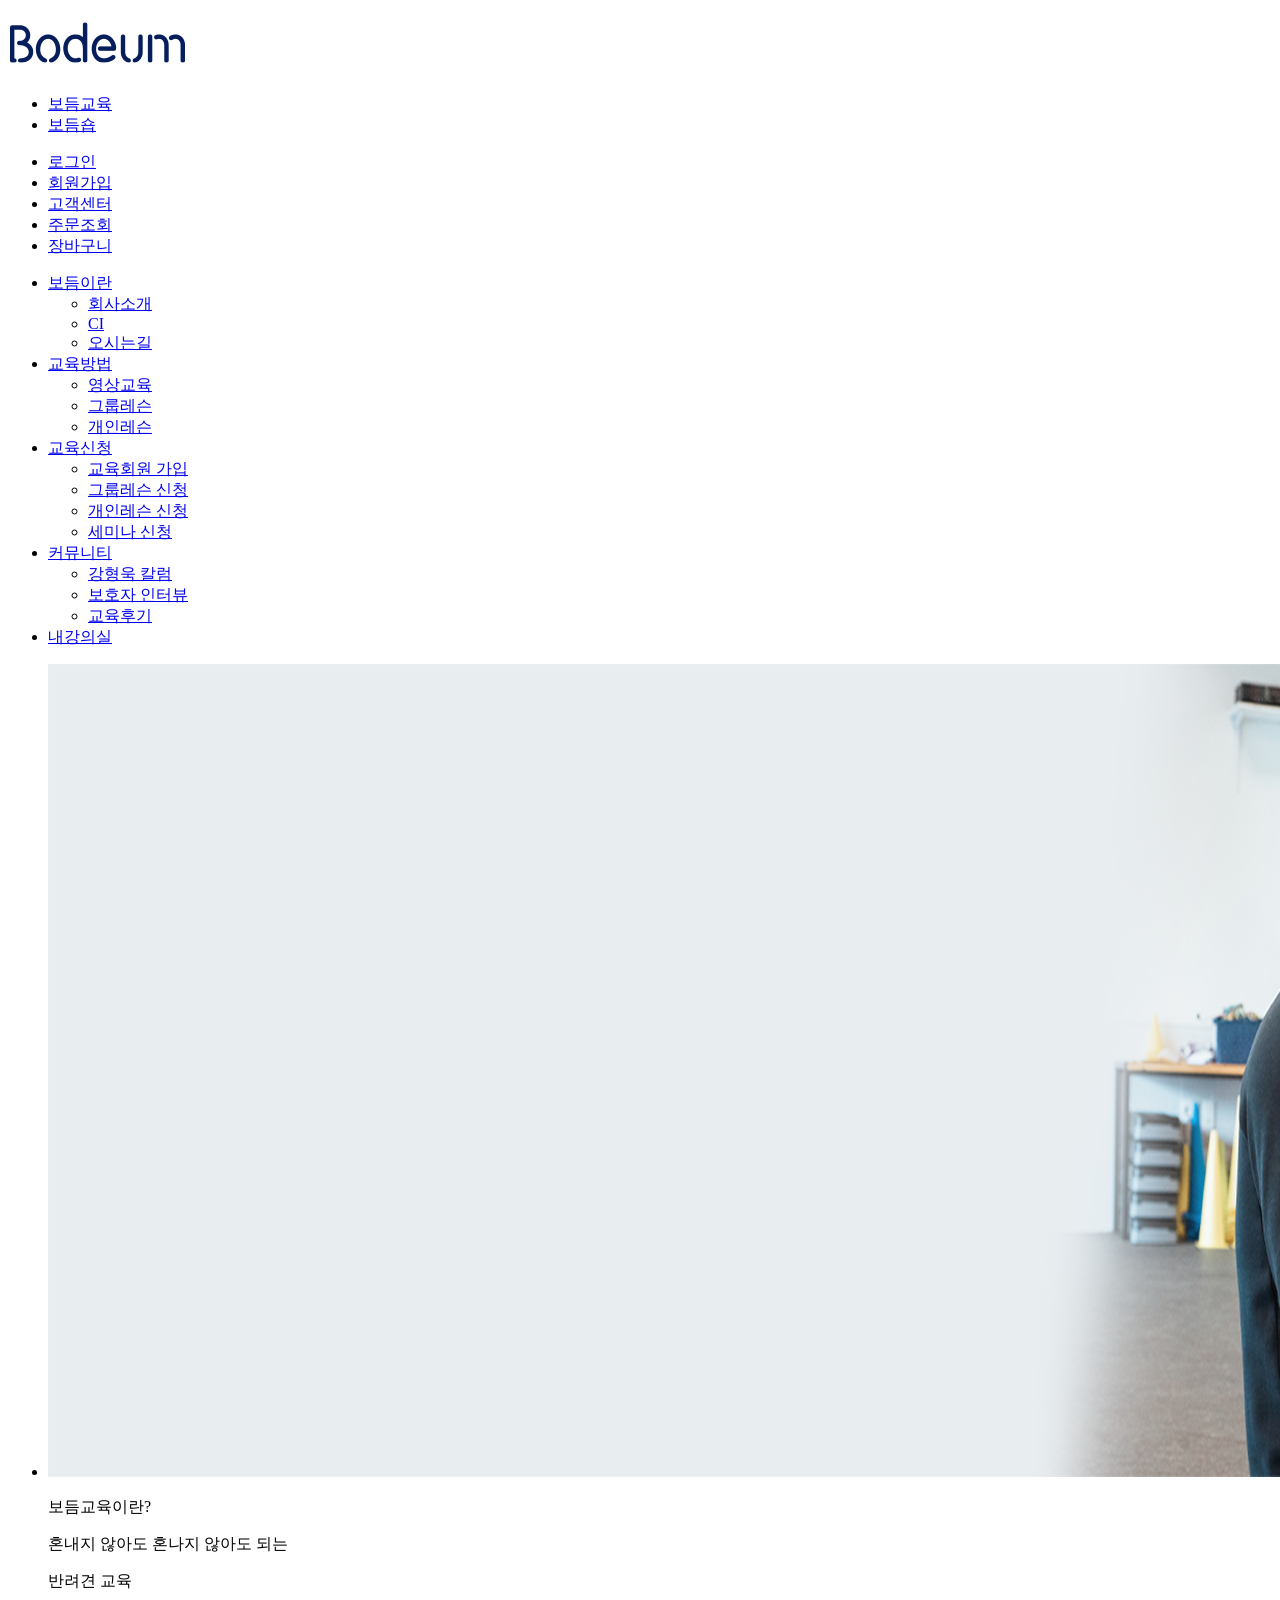
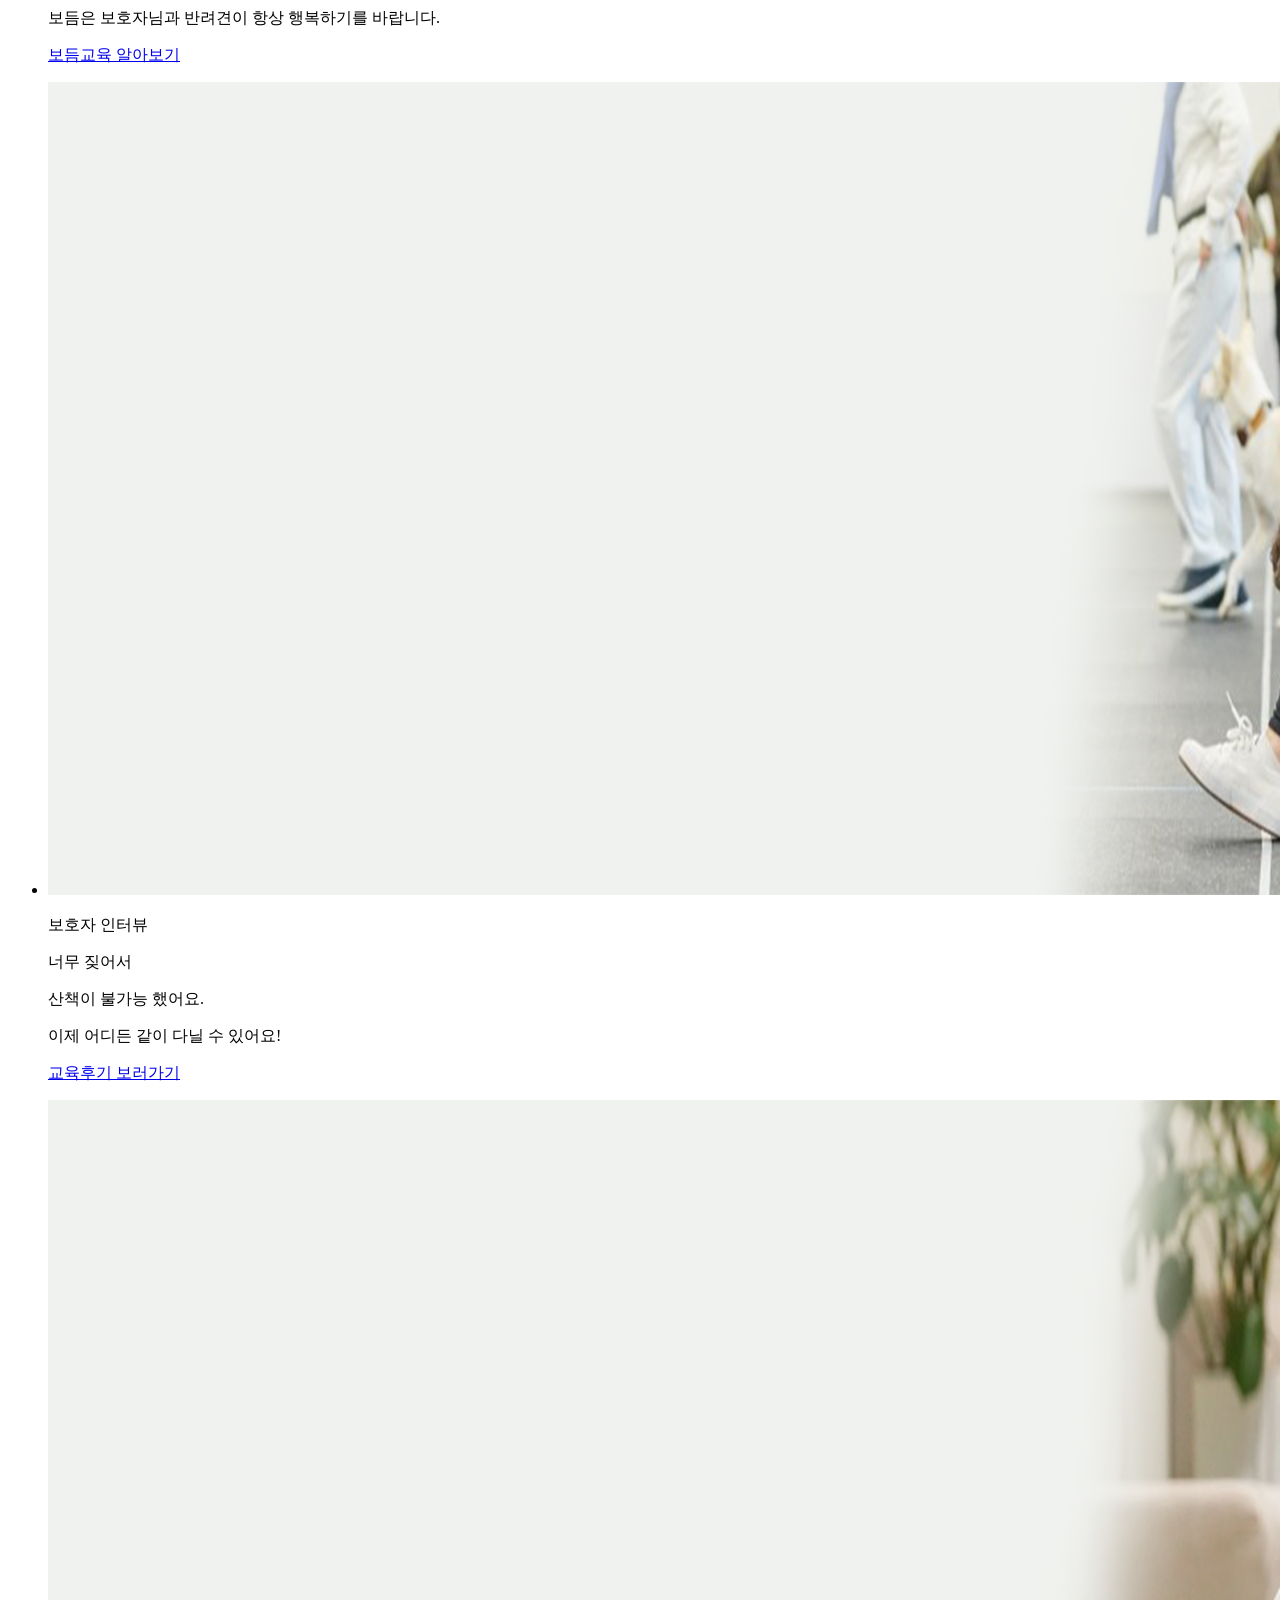
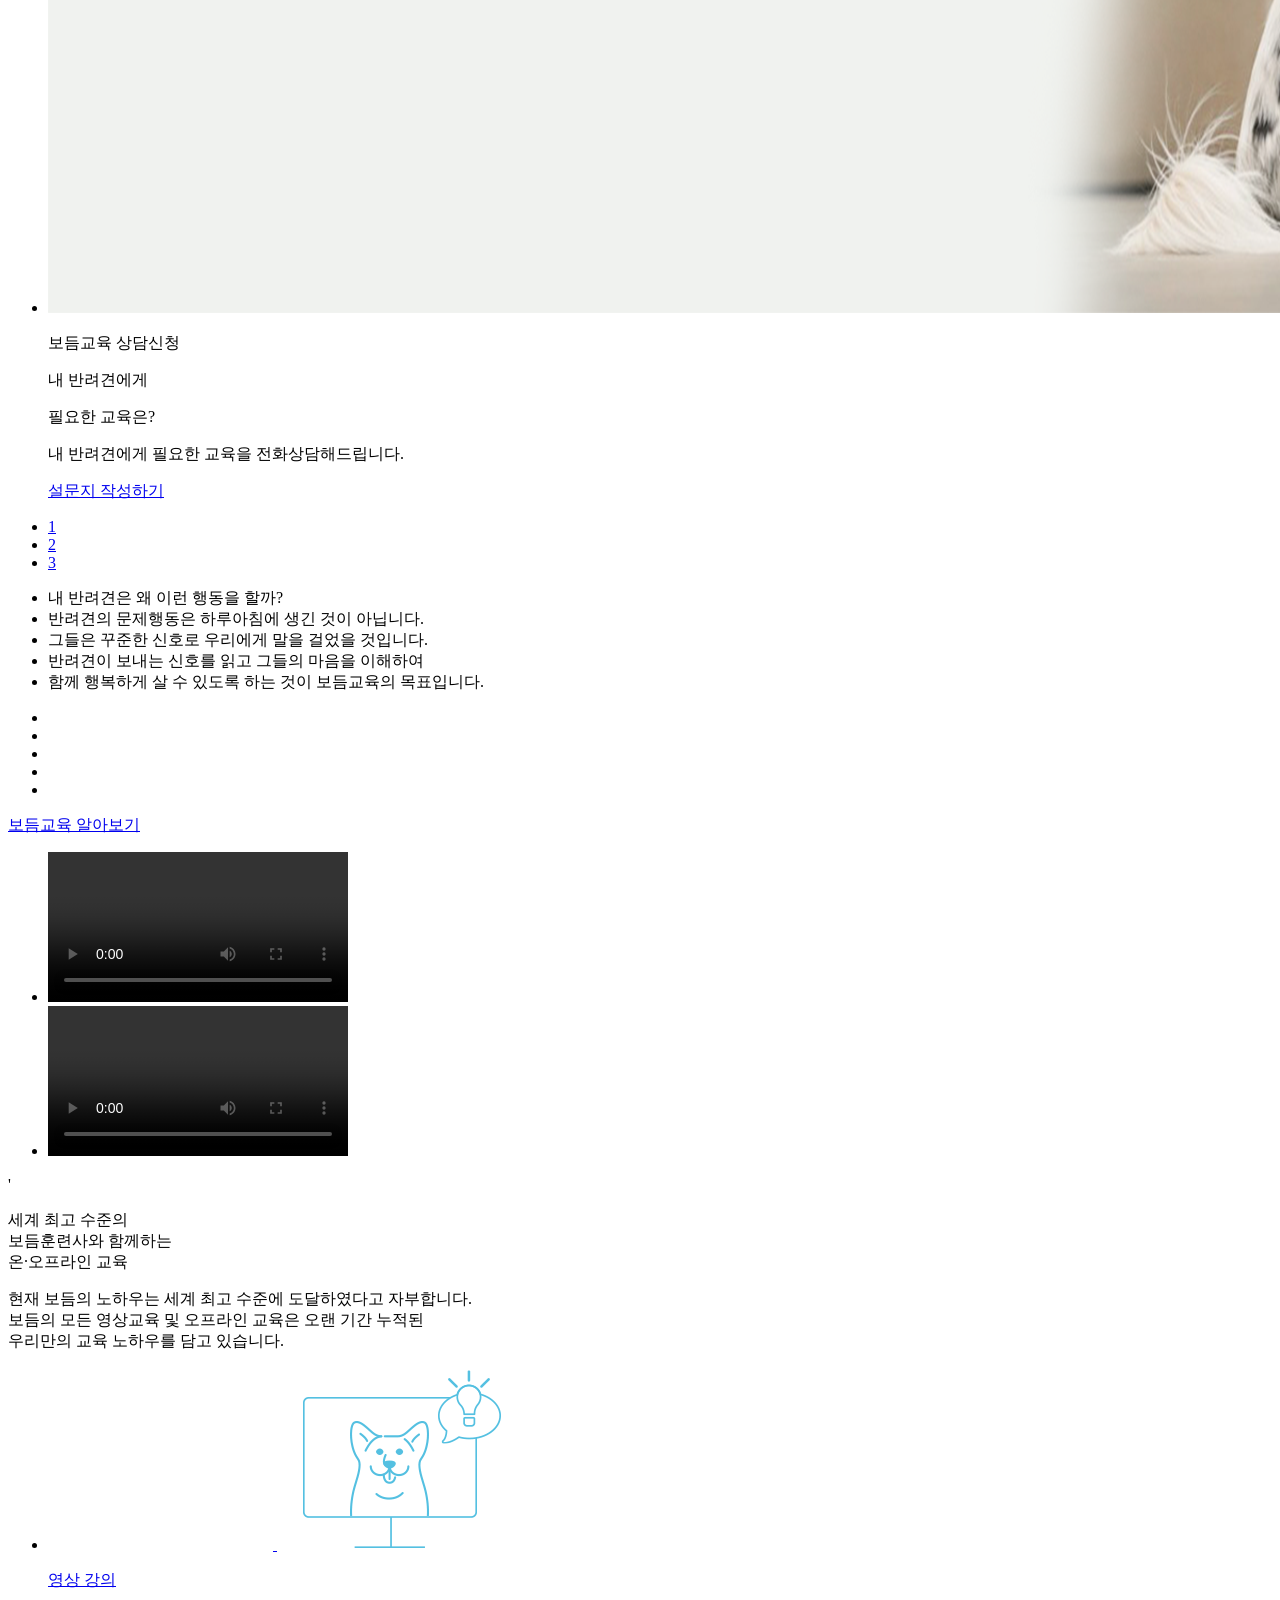
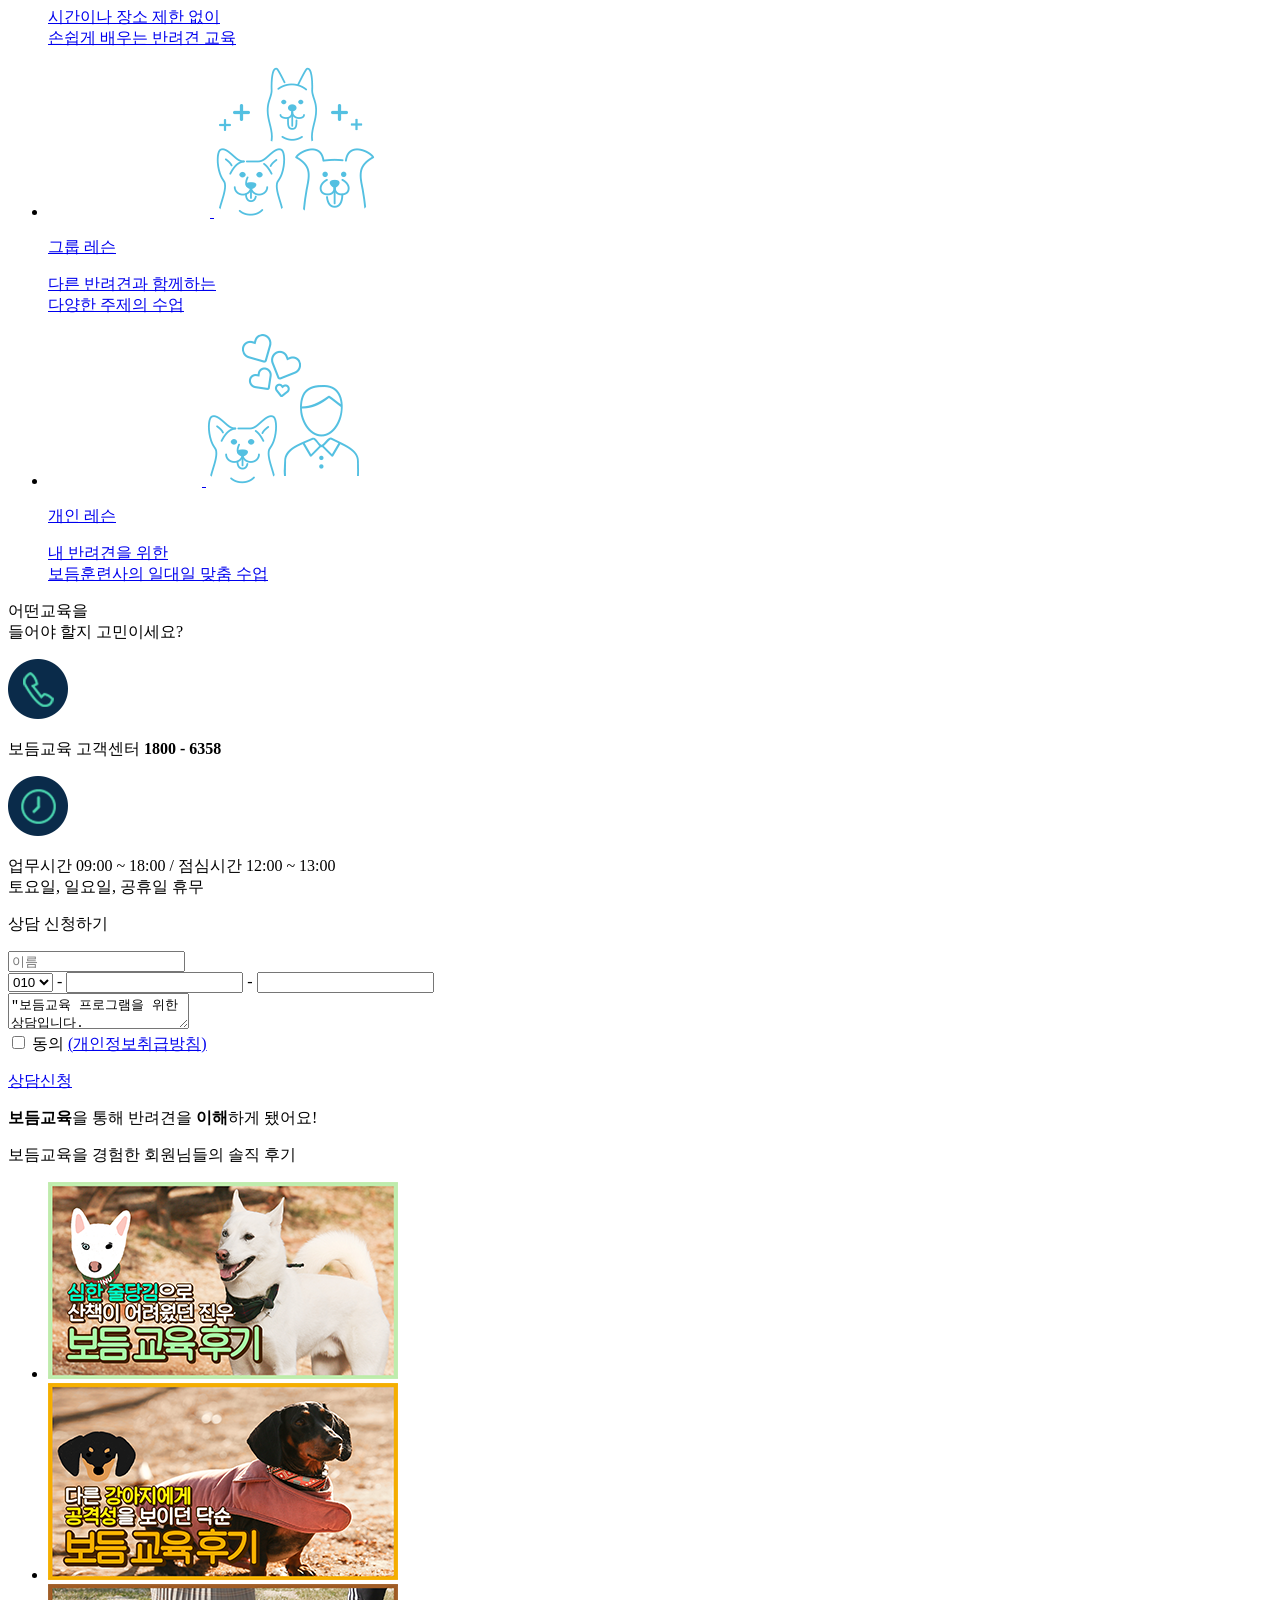
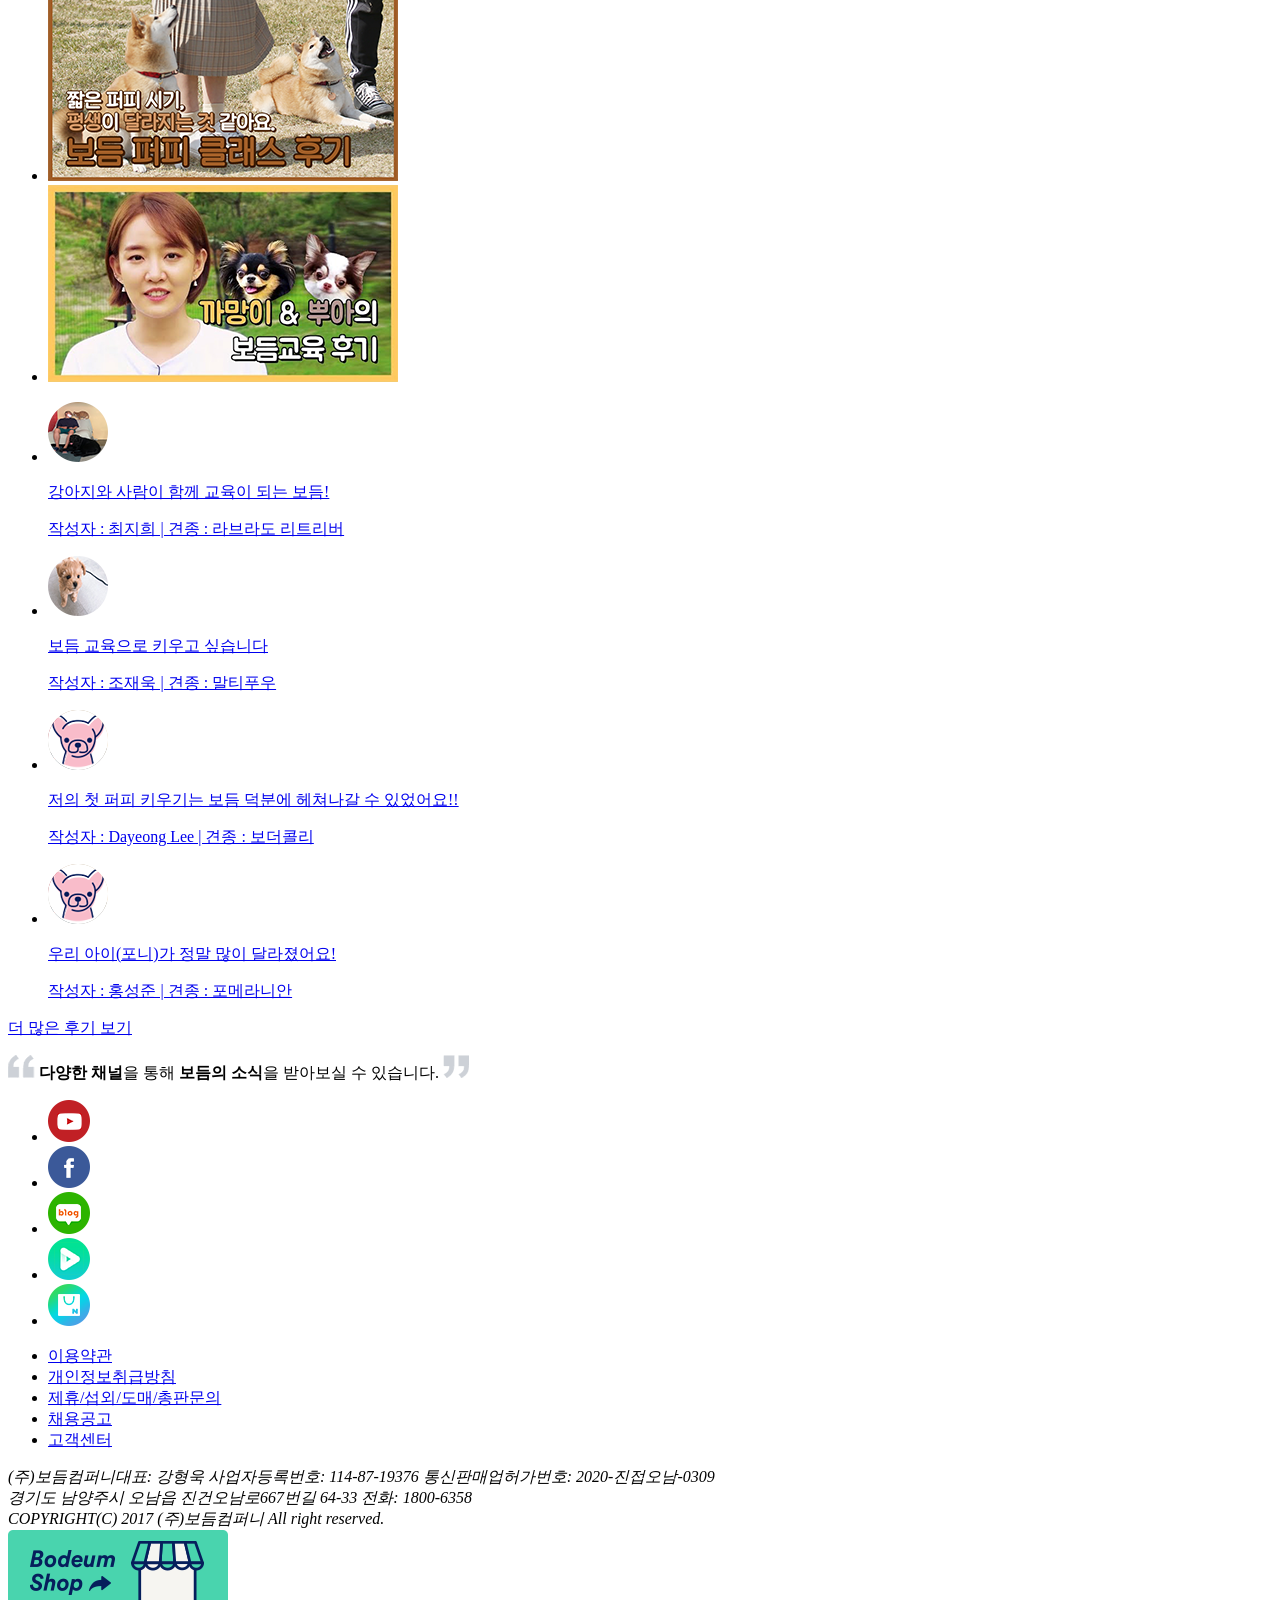
==== index.html @ 60bc4632 "Add files via upload" ====
<!DOCTYPE html>
<html lang="en">

<head>
    <meta charset="UTF-8">
    <meta http-equiv="X-UA-Compatible" content="IE=edge">
    <meta name="viewport" content="width=device-width, initial-scale=1.0">
    <title>BoduemEdu</title>
    <link rel="shortcut icon" href="favicon/apple-icon-144x144.png">
    <link rel="stylesheet" href="css/common.css">
    <link rel="stylesheet" href="css/fullpage.css">
    <link rel="stylesheet" href="css/indexEdu.css">
    <script src="js/jquery-3.6.0.min.js"></script>
    <script src="js/fullpage.js"></script>
    <script src="js/indexedu.js"></script>
</head>

<body>
    <header>
        <div class="innerBox">
            <div class="fixed">
                <h1 class="logo"><a href="#void"><img src="images/logo.png" alt="logo"></a></h1>
                <ul class="leftGnb">
                    <li class="active"><a href="#void">보듬교육</a></li>
                    <li><a href="/보듬숍/index.html">보듬숍</a></li>
                </ul>
                <ul class="rightGnb">
                    <li><a href="/login/login.html">로그인</a></li>
                    <li><a href="#void">회원가입</a></li>
                    <li><a href="#void">고객센터</a></li>
                    <li><a href="#void">주문조회</a></li>
                    <li><a href="#void">장바구니</a></li>
                </ul>
                <nav>
                    <ul id="nav">
                        <li>
                            <a href="#void">보듬이란</a>
                            <ul class="sub">
                                <li><a href="#void">회사소개</a></li>
                                <li><a href="#void">CI</a></li>
                                <li><a href="#void">오시는길</a></li>
                            </ul>
                        </li>
                        <li>
                            <a href="#void">교육방법</a>
                            <ul class="sub">
                                <li><a href="#void">영상교육</a></li>
                                <li><a href="#void">그룹레슨</a></li>
                                <li><a href="#void">개인레슨</a></li>
                            </ul>
                        </li>
                        <li>
                            <a href="#void">교육신청</a>
                            <ul class="sub">
                                <li><a href="#void">교육회원 가입</a></li>
                                <li><a href="#void">그룹레슨 신청</a></li>
                                <li><a href="#void">개인레슨 신청</a></li>
                                <li><a href="#void">세미나 신청</a></li>
                            </ul>
                        </li>
                        <li>
                            <a href="#void">커뮤니티</a>
                            <ul class="sub">
                                <li><a href="#void">강형욱 칼럼</a></li>
                                <li><a href="#void">보호자 인터뷰</a></li>
                                <li><a href="#void">교육후기</a></li>
                            </ul>
                        </li>
                        <li>
                            <a href="#void">내강의실</a>
                        </li>
                    </ul>
                </nav>
            </div>
        </div>
    </header>
    <div id="fullpage">
        <div class="section">
            <div id="hi"></div>
            <div class="mainBanner">
                <ul class="banner">
                    <li class="b1">
                        <img src="images/mainBanner1.png" alt="">
                        <div class="textBox">
                            <p class="title">보듬교육이란?</p>
                            <p class="middle">혼내지 않아도 혼나지 않아도 되는</p>
                            <p class="strong">반려견 교육</p>
                            <p class="ex">보듬은 보호자님과 반려견이 항상 행복하기를 바랍니다.</p>
                            <p class="button"><a href="#void">보듬교육 알아보기</a></p>
                        </div>
                    </li>
                    <li class="b2">
                        <img src="images/mainBanner2.png" alt="">
                        <div class="textBox">
                            <p class="title">보호자 인터뷰</p>
                            <p class="middle">너무 짖어서</p>
                            <p class="strong">산책이 불가능 했어요.</p>
                            <p class="ex">이제 어디든 같이 다닐 수 있어요!</p>
                            <p class="button"><a href="#void">교육후기 보러가기</a></p>
                        </div>
                    </li>
                    <li class="b3">
                        <img src="images/mainBanner3.png" alt="">
                        <div class="textBox">
                            <p class="title">보듬교육 상담신청</p>
                            <p class="middle">내 반려견에게</p>
                            <p class="strong">필요한 교육은?</p>
                            <p class="ex">내 반려견에게 필요한 교육을 전화상담해드립니다.</p>
                            <p class="button"><a href="#void">설문지 작성하기</a></p>
                        </div>
                    </li>
                </ul>
                <ul class="pager">
                    <li class="active"><a href="#void">1</a></li>
                    <li><a href="#void">2</a></li>
                    <li><a href="#void">3</a></li>
                </ul>
            </div>
        </div>
        <div class="section" id="back1">
            <div class="innerBox clearFix">
                <div class="Wrap">
                    <div class="typing-txt">
                        <ul>
                            <li class="titleW">내 반려견은 왜 이런 행동을 할까?</li>
                            <li>반려견의 문제행동은 하루아침에 생긴 것이 아닙니다.</li>
                            <li>그들은 꾸준한 신호로 우리에게 말을 걸었을 것입니다.</li>
                            <li>반려견이 보내는 신호를 읽고 그들의 마음을 이해하여</li>
                            <li>함께 행복하게 살 수 있도록 하는 것이 보듬교육의 목표입니다.</li>
                        </ul>
                    </div>
                    <div class="typing">
                        <ul>
                            <li class="titleW"></li>
                            <li></li>
                            <li></li>
                            <li></li>
                            <li></li>
                        </ul>
                    </div>
                    <div class="video">
                        <p class="eduMore"><a href="#void">보듬교육 알아보기</a></p>
                        <ul>
                            <li>
                                <video src="video/bodeumEduVideo1.mp4" controls></video>
                            </li>
                            <li>
                                <video src="video/bodeumEduVideo2.mp4" controls></video>
                            </li>
                        </ul>
                    </div>
                </div>
            </div>
        </div>
        <div class="section" id="back2">'
            <div class="innerBox">
                <div class="eduText">
                    <p>
                        세계 최고 수준의<br>
                        <span class="color">보듬훈련사와</span> 함께하는<br>
                        온·오프라인 교육
                    </p>
                    <p>
                        현재 보듬의 노하우는 세계 최고 수준에 도달하였다고 자부합니다.<br>
                        보듬의 모든 영상교육 및 오프라인 교육은 오랜 기간 누적된<br>
                        우리만의 교육 노하우를 담고 있습니다.
                    </p>
                </div>
                <ul class="icon">
                    <li class="eduImg1">
                        <a href="#void">
                            <img src="images/mainIcon1.png" alt="">
                            <img src="images/mainIcon1_on.png" alt="">
                            <div class="eduTxt">
                                <p>영상 강의</p>
                                <p>시간이나 장소 제한 없이<br>
                                    손쉽게 배우는 반려견 교육</p>
                            </div>
                        </a>
                    </li>
                    <li class="eduImg2">
                        <a href="#void">
                            <img src="images/mainIcon2.png" alt="">
                            <img src="images/mainIcon2_on.png" alt="">
                            <div class="eduTxt">
                                <p>그룹 레슨</p>
                                <p>다른 반려견과 함께하는<br>
                                    다양한 주제의 수업</p>
                            </div>
                        </a>
                    </li>
                    <li class="eduImg3">
                        <a href="#void">
                            <img src="images/mainIcon3.png" alt="">
                            <img src="images/mainIcon3_on.png" alt="">
                            <div class="eduTxt">
                                <p>개인 레슨</p>
                                <p>내 반려견을 위한<br>
                                    보듬훈련사의 일대일 맞춤 수업</p>
                            </div>
                        </a>
                    </li>
                </ul>
            </div>
        </div>
        <div class="section" id="back3">
            <div class="innerBox clearFix">
                <div class="left">
                    <p class="qTitle">어떤교육을<br>
                        들어야 할지 고민이세요?</p>
                    <div class="center">
                        <p><img src="images/infoIcon1.png" alt=""></p>
                        <p>보듬교육 고객센터 <strong>1800 - 6358</strong></p>
                    </div>
                    <div class="time">
                        <p><img src="images/infoIcon2.png" alt=""></p>
                        <p>업무시간 09:00 ~ 18:00 / 점심시간 12:00 ~ 13:00 <br>
                            토요일, 일요일, 공휴일 휴무
                        </p>
                    </div>
                </div>
                <div class="right">
                    <p>상담 신청하기</p>
                    <form action="#void">
                        <input type="text" name="name" placeholder="이름" class="name">
                        <div class="number">
                            <select name="num" id="numBer">
                                <option value="010" selected>010</option>
                                <option value="010">011</option>
                                <option value="010">016</option>
                                <option value="010">017</option>
                                <option value="010">018</option>
                                <option value="010">019</option>
                            </select>
                            <span>-</span>
                            <input type="text" name="tell2" maxlength="4" class="tell">
                            <span>-</span>
                            <input type="text" name="tell3" maxlength="4" class="tell">
                        </div>
                        <textarea name="application-form">
"보듬교육 프로그램을 위한 상담입니다.
효과적인 교육 추천을 위해 아래 사항을 자세하게 작성해주세요.
                            
관심프로그램(ex: 영상교육/그룹레슨/개인레슨 등):
캠퍼스로 방문상담 희망 시 가능한 시간 (ex. 주중/주말 오후 2시) :
반려견이름:
나이:
견종:
중성화 여부:
문제행동 :"
                        </textarea>
                        <div class="check">
                            <input type="checkbox" name="agree" id="agree">
                            <label for="agree">동의</label> <span><a href="#void">(개인정보취급방침)</a></span>
                        </div>
                        <p class="sign"><a href="#void">상담신청</a></p>
                    </form>
                </div>
            </div>
        </div>
        <div class="section" id="back4">
            <div class="txt">
                <p><strong>보듬교육</strong>을 통해 반려견을 <strong>이해</strong>하게 됐어요!</p>
                <p>보듬교육을 경험한 회원님들의 솔직 후기</p>
            </div>
            <ul class="reImg">
                <li><a href="#void"><img src="images/re1.png" alt=""></a></li>
                <li><a href="#void"><img src="images/re2.png" alt=""></a></li>
                <li><a href="#void"><img src="images/re3.png" alt=""></a></li>
                <li><a href="#void"><img src="images/re4.png" alt=""></a></li>
            </ul>
            <div class="innerBox">
                <ul class="reText">
                    <li>
                        <a href="#void">
                            <img src="images/re-icon1.png" alt="">
                            <div class="reTx">
                                <p>강아지와 사람이 함께 교육이 되는 보듬!</p>
                                <p>작성자 : 최지희 | 견종 : 라브라도 리트리버</p>
                            </div>
                        </a>
                    </li>
                    <li>
                        <a href="#void">
                            <img src="images/re-icon2.png" alt="">
                            <div class="reTx">
                                <p>보듬 교육으로 키우고 싶습니다</p>
                                <p>작성자 : 조재욱 | 견종 : 말티푸우</p>
                            </div>
                        </a>
                    </li>
                    <li>
                        <a href="#void">
                            <img src="images/re-icon3.png" alt="">
                            <div class="reTx">
                                <p>저의 첫 퍼피 키우기는 보듬 덕분에 헤쳐나갈 수 있었어요!!</p>
                                <p>작성자 : Dayeong Lee | 견종 : 보더콜리</p>
                            </div>
                        </a>
                    </li>
                    <li>
                        <a href="#void">
                            <img src="images/re-icon3.png" alt="">
                            <div class="reTx">
                                <p>우리 아이(포니)가 정말 많이 달라졌어요!</p>
                                <p>작성자 : 홍성준 | 견종 : 포메라니안</p>
                            </div>
                        </a>
                    </li>
                </ul>
                <p class="reMore"><a href="#void">더 많은 후기 보기</a></p>
            </div>
        </div>
        <div class="section fp-auto-height fp-table">
            <div class="innerBox">
                <div class="ad">
                    <div class="textLo">
                        <img src="images/q_mark1.png" alt="">
                        <span><strong>다양한 채널</strong>을 통해 <strong>보듬의 소식</strong>을 받아보실 수 있습니다.</span>
                        <img src="images/q_mark2.png" alt="">
                    </div>
                    <ul class="sns">
                        <li><a href="#"><img src="images/sns1.png" alt=""></a></li>
                        <li><a href="#"><img src="images/sns2.png" alt=""></a></li>
                        <li><a href="#"><img src="images/sns3.png" alt=""></a></li>
                        <li><a href="#"><img src="images/sns4.png" alt=""></a></li>
                        <li><a href="#"><img src="images/sns5.png" alt=""></a></li>
                    </ul>
                </div>
            </div>
        </div>
        <div class="section fp-auto-height fp-table">
            <footer>
                <div class="innerBox">
                    <ul class="footInfo">
                        <li><a href="#void">이용약관</a></li>
                        <li><a href="#void">개인정보취급방침</a></li>
                        <li><a href="#void">제휴/섭외/도매/총판문의</a></li>
                        <li><a href="#void">채용공고</a></li>
                        <li><a href="#void">고객센터</a></li>
                    </ul>
                    <address>
                        (주)보듬컴퍼니대표: 강형욱 사업자등록번호: 114-87-19376 통신판매업허가번호: 2020-진접오남-0309<br>
                        경기도 남양주시 오남읍 진건오남로667번길 64-33 전화: 1800-6358<br>
                        COPYRIGHT(C) 2017 (주)보듬컴퍼니 All right reserved.
                    </address>
                    <div class="shop">
                        <a href="#void"><img src="images/bodeumShop.png" alt=""></a>
                    </div>
                </div>
            </footer>
        </div>
    </div>
</body>

</html>
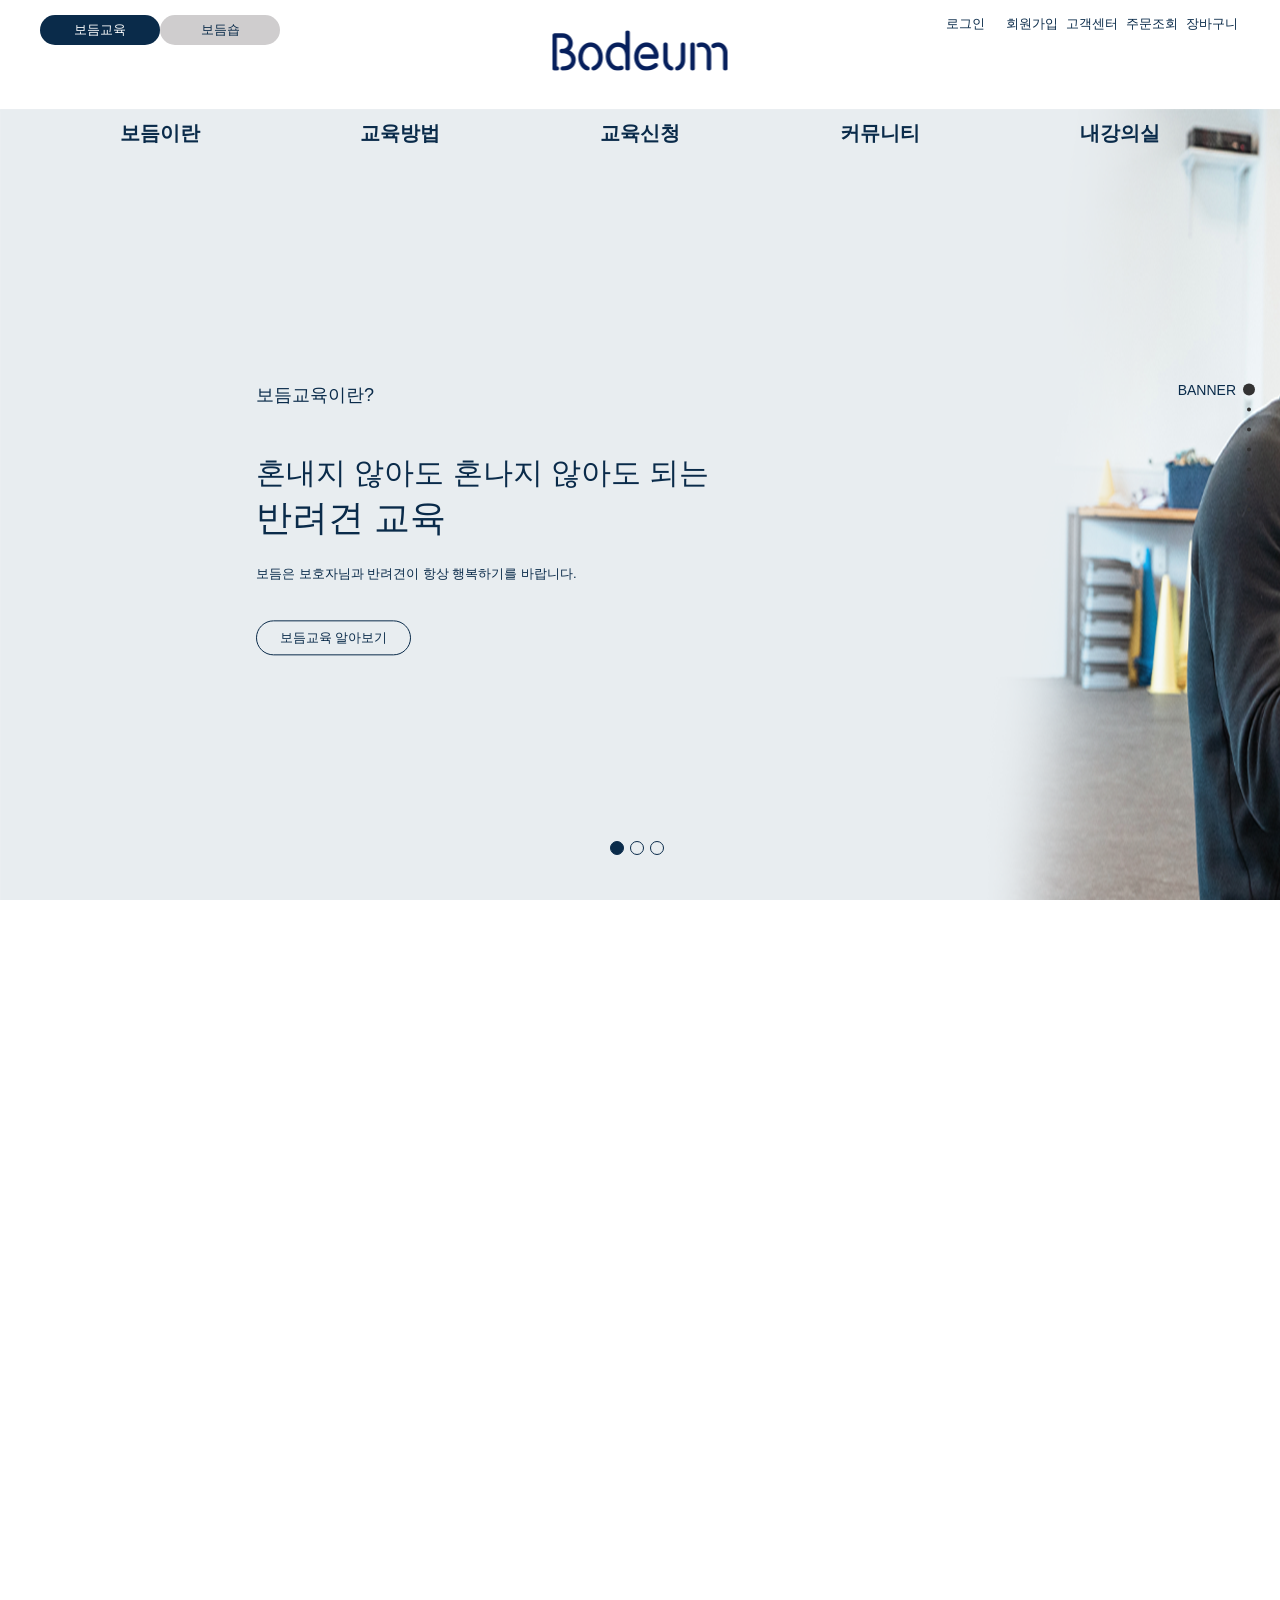
==== commit 85b691ea: "Update index.html" ====
--- a/index.html
+++ b/index.html
@@ -6,7 +6,7 @@
     <meta http-equiv="X-UA-Compatible" content="IE=edge">
     <meta name="viewport" content="width=device-width, initial-scale=1.0">
     <title>BoduemEdu</title>
-    <link rel="shortcut icon" href="favicon/apple-icon-144x144.png">
+    <link rel="shortcut icon" href="favicon/apple-icon-120x120.png">
     <link rel="stylesheet" href="css/common.css">
     <link rel="stylesheet" href="css/fullpage.css">
     <link rel="stylesheet" href="css/indexEdu.css">
@@ -353,4 +353,4 @@
     </div>
 </body>
 
-</html>+</html>
--- a/css/common.css
+++ b/css/common.css
@@ -0,0 +1,59 @@
+/* 여백제거 */
+*{
+    margin:0;
+    padding:0;
+}
+/* list */
+li{
+    list-style:none;
+}
+/* a */
+a{
+    text-decoration:none;
+    color:#0a2b4a;
+}
+/* img */
+img{
+    vertical-align: top;
+}
+/* 기울기 */
+address,i,em{
+    font-style: normal;
+}
+/* cursor */
+button,label{
+    cursor:pointer;
+}
+/* blind */
+.blind{
+    position:absolute;
+    top:-99999px;
+}
+/* body */
+body{
+    font-family:'Noto Sans KR', sans-serif;
+    font-size:13px;
+    color:#0a2b4a;
+    cursor:url(../images/cursor_dog.cur), auto;
+}
+/* clearFix::after */
+.clearFix::after{
+    content:"";
+    display:block;
+    clear:both;
+}
+/* skip */
+.skip>a{
+    position:absolute;
+    width:100%;
+    height:50px;
+    line-height:50px;
+    text-align:center;
+    background:#333;
+    color:white;
+    font-size:20px;
+    top:-99999px;
+}
+.skip>a:focus{
+    top:0;
+}
--- a/css/fullpage.css
+++ b/css/fullpage.css
@@ -0,0 +1,323 @@
+/*!
+ * fullPage 4.0.9
+ * https://github.com/alvarotrigo/fullPage.js
+ *
+ * @license GPLv3 for open source use only
+ * or Fullpage Commercial License for commercial use
+ * http://alvarotrigo.com/fullPage/pricing/
+ *
+ * Copyright (C) 2021 http://alvarotrigo.com/fullPage - A project by Alvaro Trigo
+ */
+html.fp-enabled,
+.fp-enabled body {
+    margin: 0;
+    padding: 0;
+    overflow:hidden;
+
+    /*Avoid flicker on slides transitions for mobile phones #336 */
+    -webkit-tap-highlight-color: rgba(0,0,0,0);
+}
+.fp-section {
+    position: relative;
+    -webkit-box-sizing: border-box; /* Safari<=5 Android<=3 */
+    -moz-box-sizing: border-box; /* <=28 */
+    box-sizing: border-box;
+    height: 100%;
+    display: block;
+}
+.fp-slide {
+    float: left;
+}
+.fp-slide, .fp-slidesContainer {
+    height: 100%;
+    display: block;
+}
+.fp-slides {
+    z-index:1;
+    height: 100%;
+    overflow: hidden;
+    position: relative;
+    -webkit-transition: all 0.3s ease-out; /* Safari<=6 Android<=4.3 */
+    transition: all 0.3s ease-out;
+}
+.fp-table{
+    display: flex;
+    flex-direction: column;
+    justify-content: center;
+    width: 100%;
+}
+/* .fp-table::before , 
+.fp-table::after {
+      content:'';
+      flex:1;
+} */
+.fp-slidesContainer {
+    float: left;
+    position: relative;
+}
+.fp-controlArrow {
+    -webkit-user-select: none; /* webkit (safari, chrome) browsers */
+    -moz-user-select: none; /* mozilla browsers */
+    -khtml-user-select: none; /* webkit (konqueror) browsers */
+    -ms-user-select: none; /* IE10+ */
+    position: absolute;
+    z-index: 4;
+    top: 50%;
+    cursor: pointer;
+    margin-top: -38px;
+    -webkit-transform: translate3d(0,0,0);
+    -ms-transform: translate3d(0,0,0);
+    transform: translate3d(0,0,0);
+}
+.fp-prev{
+    left: 15px;
+}
+.fp-next{
+    right: 15px;
+}
+.fp-arrow{
+    width: 0;
+    height: 0;
+    border-style: solid;
+}
+.fp-arrow.fp-prev {
+    border-width: 38.5px 34px 38.5px 0;
+    border-color: transparent #fff transparent transparent;
+}
+.fp-arrow.fp-next {
+    border-width: 38.5px 0 38.5px 34px;
+    border-color: transparent transparent transparent #fff;
+}
+/* .fp-scrollable {
+    overflow: hidden;
+    position: relative;
+} */
+/* .fp-scroller{
+    overflow: hidden;
+} */
+/* .iScrollIndicator{
+    border: 0 !important;
+} */
+.fp-notransition {
+    -webkit-transition: none !important;
+    transition: none !important;
+}
+#fp-nav {
+    position: fixed;
+    z-index: 100;
+    top: 50%;
+    opacity: 1;
+    transform: translateY(-50%);
+    -ms-transform: translateY(-50%);
+    -webkit-transform: translate3d(0,-50%,0);
+}
+#fp-nav.fp-right {
+    right: 17px;
+}
+#fp-nav.fp-left {
+    left: 17px;
+}
+.fp-slidesNav{
+    position: absolute;
+    z-index: 4;
+    opacity: 1;
+    -webkit-transform: translate3d(0,0,0);
+    -ms-transform: translate3d(0,0,0);
+    transform: translate3d(0,0,0);
+    left: 0 !important;
+    right: 0;
+    margin: 0 auto !important;
+}
+.fp-slidesNav.fp-bottom {
+    bottom: 17px;
+}
+.fp-slidesNav.fp-top {
+    top: 17px;
+}
+#fp-nav ul,
+.fp-slidesNav ul {
+  margin: 0;
+  padding: 0;
+}
+#fp-nav ul li,
+.fp-slidesNav ul li {
+    display: block;
+    width: 14px;
+    height: 13px;
+    margin: 7px;
+    position:relative;
+}
+.fp-slidesNav ul li {
+    display: inline-block;
+}
+#fp-nav ul li a,
+.fp-slidesNav ul li a {
+    display: block;
+    position: relative;
+    z-index: 1;
+    width: 100%;
+    height: 100%;
+    cursor: pointer;
+    text-decoration: none;
+}
+#fp-nav ul li a.active span,
+.fp-slidesNav ul li a.active span,
+#fp-nav ul li:hover a.active span,
+.fp-slidesNav ul li:hover a.active span{
+    height: 12px;
+    width: 12px;
+    margin: -6px 0 0 -6px;
+    border-radius: 100%;
+ }
+#fp-nav ul li a span,
+.fp-slidesNav ul li a span {
+    border-radius: 50%;
+    position: absolute;
+    z-index: 1;
+    height: 4px;
+    width: 4px;
+    border: 0;
+    background: #333;
+    left: 50%;
+    top: 50%;
+    margin: -2px 0 0 -2px;
+    -webkit-transition: all 0.1s ease-in-out;
+    -moz-transition: all 0.1s ease-in-out;
+    -o-transition: all 0.1s ease-in-out;
+    transition: all 0.1s ease-in-out;
+}
+#fp-nav ul li:hover a span,
+.fp-slidesNav ul li:hover a span{
+    width: 10px;
+    height: 10px;
+    margin: -5px 0px 0px -5px;
+}
+#fp-nav ul li .fp-tooltip {
+    position: absolute;
+    top: -2px;
+    color: #0a2b4a;
+    font-size: 14px;
+    font-family: arial, helvetica, sans-serif;
+    white-space: nowrap;
+    max-width: 220px;
+    overflow: hidden;
+    display: block;
+    opacity: 0;
+    width: 0;
+    cursor: pointer;
+}
+#fp-nav ul li:hover .fp-tooltip,
+#fp-nav.fp-show-active a.active + .fp-tooltip {
+    -webkit-transition: opacity 0.2s ease-in;
+    transition: opacity 0.2s ease-in;
+    width: auto;
+    opacity: 1;
+}
+#fp-nav ul li .fp-tooltip.fp-right {
+    right: 20px;
+}
+#fp-nav ul li .fp-tooltip.fp-left {
+    left: 20px;
+}
+.fp-auto-height.fp-section,
+.fp-auto-height .fp-slide{
+    height: auto !important;
+}
+
+/* Used with autoScrolling: false */ 
+.fp-scrollable .fp-section,
+.fp-scrollable .fp-slide{
+   /* Fallback for browsers that do not support Custom Properties */
+   height: 100vh;
+   height: calc(var(--vh, 1vh) * 100);
+}
+
+/* Disabling vertical centering on scrollable elements */
+.fp-overflow{
+    justify-content: flex-start;
+}
+
+.fp-overflow{
+    overflow-y: scroll;
+    height: 100%;
+    outline:none;
+}
+
+.fp-overflow.fp-table{
+    display: block;
+}
+
+.fp-responsive .fp-auto-height-responsive.fp-section,
+.fp-responsive .fp-auto-height-responsive .fp-slide{
+    height: auto !important;
+}
+
+/*Only display content to screen readers*/
+.fp-sr-only{
+    position: absolute;
+    width: 1px;
+    height: 1px;
+    padding: 0;
+    overflow: hidden;
+    clip: rect(0, 0, 0, 0);
+    white-space: nowrap;
+    border: 0;
+}
+
+.fp-snaps{
+    overflow-y: auto !important;
+    height: 100% !important;
+}
+.fp-snaps body{
+    height: 100% !important;
+    -ms-scroll-snap-type: y mandatory;
+        scroll-snap-type: y mandatory;
+        overflow-y: scroll !important;
+        scroll-behavior: smooth;
+}
+.fp-snaps .fp-section{
+    scroll-snap-align: start;
+}
+.fp-snaps .fullpage-wrapper{
+    height: auto !important;
+}
+
+/* Used for DragAndMove*/
+.fp-disable-snap body{
+    scroll-behavior: unset !important;
+    scroll-snap-type: none !important;
+}
+
+/* Customize website's scrollbar like Mac OS
+Not supports in Firefox and IE */
+.fp-scroll-mac .fp-overflow::-webkit-scrollbar {
+    background-color: transparent;
+    width: 9px;
+}
+.fp-scroll-mac .fp-overflow::-webkit-scrollbar-track {
+    background-color: transparent;
+}
+.fp-scroll-mac .fp-overflow::-webkit-scrollbar-thumb {
+    background-color: rgba(0,0,0,.4);
+    border-radius: 16px;
+    border: 4px solid transparent;
+}
+.fp-warning,
+.fp-watermark{
+    z-index: 9999999;
+    position: absolute;
+    bottom: 0;
+}
+.fp-warning,
+.fp-watermark a{
+    text-decoration: none;
+    color: #000;
+    background: rgba(255,255,255,0.6);
+    padding: 5px 8px;
+    font-size: 14px;
+    font-family: arial;
+    color: black;
+    display: inline-block;
+    border-radius: 3px;
+    margin: 12px;
+}
--- a/css/indexEdu.css
+++ b/css/indexEdu.css
@@ -0,0 +1,475 @@
+.innerBox{
+    max-width: 1200px;
+    margin:0 auto;
+    width:100%;
+    position: relative;
+}
+/* background******************************************* */
+#back1{
+    background-image: url(../images/section2_back.png);
+}
+#back2{
+    background-image: url(../images/section3_back.png);
+}
+#back3{
+    background-image:url(../images/section4_back.png);
+}
+#back4{
+    background-image: url(../images/section5_back.png);
+}
+/* header (gnb) *************************************************** */
+.fixed{
+    max-width: 1200px;
+    width:100%;
+    position: fixed;
+    z-index: 100;
+}
+.logo{
+    position: absolute;
+    top:20%;
+    left:50%;
+    transform: translateX(-50%);
+}
+.leftGnb{
+    width:50%;
+    position: absolute;
+    left: 0;
+    top:10%;
+    display: flex;
+    text-align: center;
+}
+.leftGnb>li {
+    width: 20%;
+    background-color: #cfcdce;
+    border-radius: 50px;
+    padding: 1% 0;
+}
+
+.leftGnb>.active {
+    background-color: #0a2b4a;
+}
+
+.leftGnb>.active>a {
+    color: white;
+}
+.rightGnb{
+    position: absolute;
+    top:10%;
+    right: 0;
+    display: flex;
+    max-width: 300px;
+    width:100%;
+}
+.rightGnb>li{
+    width:100%;
+    margin-left: 2%;
+}
+.rightGnb>li:hover a{
+    color:#a3ccf5;
+}
+/* nav**************************************************** */
+nav{
+    margin-top: 10%;
+}
+#nav{
+    display: flex;
+    justify-content: space-evenly;
+    text-align: center;
+}
+#nav>li {
+    width: 100%;
+    position: relative;
+    font-size: 20px;
+    font-weight: 600;
+}
+#nav>li:hover {
+    background-color: #d9e4f0;
+}
+#nav>li:hover .sub {
+    height: 150px;
+}
+.sub {
+    width: 100%;
+    position: absolute;
+    height: 0;
+    overflow: hidden;
+    background-color: #e8eff7;
+    text-align: center;
+    transition: 0.5s;
+    line-height: 2;
+}
+.sub>li {
+    font-size: 16px;
+    font-weight: 400;
+}
+/* banner************************************************** */
+.mainBanner{
+    padding-top: 8.5%;
+
+}
+.banner{
+    display: flex;
+}
+.banner>li{
+    position: relative;
+}
+.banner .textBox{
+    position:absolute;
+    top:50%;
+    transform: translateY(-50%);
+    left:20%;
+}
+.textBox>.title{
+    font-size: 18px;
+}
+.textBox>.middle{
+    padding-top: 10%;
+    font-size: 30px;
+}
+.textBox>.strong{
+    font-size: 36px;
+    font-weight: 500;
+    padding-bottom: 5%;
+}
+.textBox>.button{
+    padding-top: 10%;
+}
+.textBox>.button>a{
+    border:1px solid #0a2b4a;
+    border-radius:20px;
+    padding:2% 5%;
+}
+.textBox>.button>a:hover{
+    background-color: #0a2b4a;
+    color:white;
+}
+.pager{
+    display: flex;
+    position:absolute;
+    bottom:5%;
+    left: 50%;
+    transform: translateX(-50%);
+    max-width: 60px;
+    width:100%;
+    cursor: pointer;
+}
+.pager>li{
+    text-indent: -99999px;
+    margin-right: 10%;
+    border: 1px solid #0a2b4a;
+    border-radius: 50%;
+    width:12px;
+    height:12px;
+}
+.pager>.active {
+    background-color: #0a2b4a;
+}
+
+/* text*************************************************** */
+.Wrap{
+    float: right;
+    margin-top: 2%;
+    margin-right: 2%;
+}
+.titleW{
+    font-weight: 500;
+    font-size: 36px;
+    padding-bottom: 2%;
+}
+.typing-txt{
+    /* display: none; */
+    opacity: 0;
+}
+.typing{
+    font-size: 20px;
+    font-weight: 300;
+}
+.typing ul li{
+  /* display:block; */
+  opacity: 1;
+  line-height: 2;
+}
+.typing ul li.on {  
+  display: inline-block; 
+  animation-name: cursor; 
+  animation-duration: 0.3s; 
+  animation-iteration-count: infinite; 
+} 
+@keyframes cursor{ 
+  0%{border-right: 1px solid #fff} 
+  50%{border-right: 1px solid #000} 
+  100%{border-right: 1px solid #fff} 
+}
+video{
+    max-width: 420px;
+    width:100%;
+}
+.eduMore{
+    padding-top: 5%;
+}
+.eduMore>a:hover{
+    background-color: #e0efff;
+}
+.eduMore>a{
+    border:1px solid #0a2b4a;
+    border-radius: 20px;
+    padding: 2% 3%;
+}
+.video>ul{
+    padding-top: 5%;
+}
+
+/* education********************************************* */
+.eduText{
+    padding-top: 17%;
+    display: flex;
+    justify-content: space-between;
+}
+.eduText>p{
+    color:white;
+}
+.eduText>p>.color{
+    color:#4f8fca;
+}
+.eduText>p:first-child{
+    font-size: 45px;
+}
+.eduText>p:last-child{
+    margin-top: 7%;
+    font-size: 24px;
+    font-weight: 300;
+}
+.icon{
+    display: flex;
+    justify-content: space-between;
+    text-align: center;
+    margin-top: 10%;
+}
+.icon p{
+    color:white;
+}
+.icon p:first-child{
+    margin-top: 5%;
+    font-size: 24px;
+}
+.icon p:last-child{
+    font-size: 20px;
+}
+.icon>li:nth-child(2) p:first-child,
+.icon>li:last-child p:first-child{
+    margin-top: 25%;
+}
+.icon p:last-child{
+    margin-top: 5%;
+}
+.icon>li{
+    position: relative;
+}
+.icon>li:nth-child(2) img:nth-of-type(2){
+    left:8%;
+}
+.icon>li:nth-child(3) img:nth-of-type(2){
+    left: 19.5%;
+}
+.icon>li img:nth-of-type(2){
+    left: 0;
+    top:0;
+    position: absolute;
+    display: none;
+}
+
+.icon>li:hover img:nth-of-type(2){
+    display: block;
+}
+.icon>li:hover p{
+    color:#5ecfef;
+}
+
+
+/* apply************************************************* */
+.left{
+    padding-top: 20%;
+    float: left;
+    width:50%;
+}
+.left>.qTitle{
+    font-size: 36px;
+}
+.left p{
+    font-size: 24px;
+}
+.left .center{
+    display: flex;
+    padding-top: 12%;
+}
+.left .center>p:last-child{
+    line-height: 2.5;
+    margin-left: 2%;
+}
+.left .time{
+    display: flex;
+    padding-top: 12%;
+}
+.left .time>p:last-child{
+    margin-left: 2%;
+}
+.right{
+    padding-top: 20%;
+    float:right;
+    width:45%;
+}
+.right>p{
+    font-size: 24px;
+}
+.right .name{
+    margin-top: 3%;
+    width:100%;
+    line-height: 3;
+    font-size: 18px;
+    text-indent: 10px;
+}
+.right select{
+    margin-top: 3%;
+    padding: 2% 5%;
+}
+.right .tell{
+    padding: 2% 3.3%;
+}
+.right textarea{
+    margin-top: 3%;
+
+}
+.right .sign{
+    text-align: center;
+    margin-top: 8%;
+}
+.right .sign>a{
+    font-size: 18px;
+    background-color: #0a2b4a;
+    color:white;
+    border-radius: 30px;
+    padding: 1% 5%;
+}
+.right .sign>a:hover{
+    background-color: white;
+    color:#000
+}
+textarea{
+    width:100%;
+    height: 350px;
+}
+
+
+/* review************************************************** */
+.txt{
+    text-align: center;
+    padding-top: 10%;
+    line-height: 2;
+}
+.txt>p:first-child{
+    font-size:40px;
+}
+.txt>p:last-child{
+    font-size:24px;
+}
+.reImg{
+    display: flex;
+    justify-content: space-evenly;
+    padding-top: 3%;
+}
+.reImg img {
+	-webkit-transform: scale(1);
+	transform: scale(1);
+	-webkit-transition: .3s ease-in-out;
+	transition: .3s ease-in-out;
+}.reImg>li{
+    overflow: hidden;
+}
+.reImg>li:hover img {
+	-webkit-transform: scale(1.3);
+	transform: scale(1.3);
+}
+
+.reText{
+    display: grid;
+    padding-top: 5%;
+}
+.reText>li{
+    background-color: #eee;
+    padding: 2% 0 2% 2%;
+}
+.reText>li>a{
+    display: flex;
+}
+.reTx{
+    margin: 2% 0 0 3%;
+}
+.reText>li:nth-child(2){
+    grid-column: 2/2;
+}
+.reText>li:first-child,
+.reText>li:nth-child(2){
+    margin-bottom: 3%;
+}
+.reText>li:nth-child(1),
+.reText>li:nth-child(3){
+    margin-right: 6%;
+}
+.reMore{
+    margin-top: 5%;
+    text-align: center;
+}
+.reMore>a{
+    border-radius: 50px;
+    background-color: #0a2b4a;
+    padding:1% 3%;
+    color:white;
+    font-size:18px;
+}
+.reMore>a:hover{
+    background-color: #a3ccf5;
+}
+
+/* footer*************************************************** */
+footer{
+    padding: 2% 0;
+}
+.ad{
+    display: flex;
+    justify-content: space-between;
+    padding: 3% 0;
+}
+.textLo span{
+    font-size: 20px;
+}
+.sns{
+    display: flex;
+    padding-right: 2%;
+}
+.sns>li{
+    padding-left: 2%;
+}
+.footInfo{
+    display: flex;
+}
+.footInfo>li{
+    margin-right: 2%;
+}
+.footInfo a{
+    font-size: 15px;
+    font-weight: 500;
+    color: white;
+}
+.footInfo>li>a:hover{
+    color:#a3ccf5;
+}
+address{
+    padding-top: 2%;
+    line-height: 2;
+    color:white;
+}
+.shop{
+    position:absolute;
+    top:20%;
+    right: 0;
+}
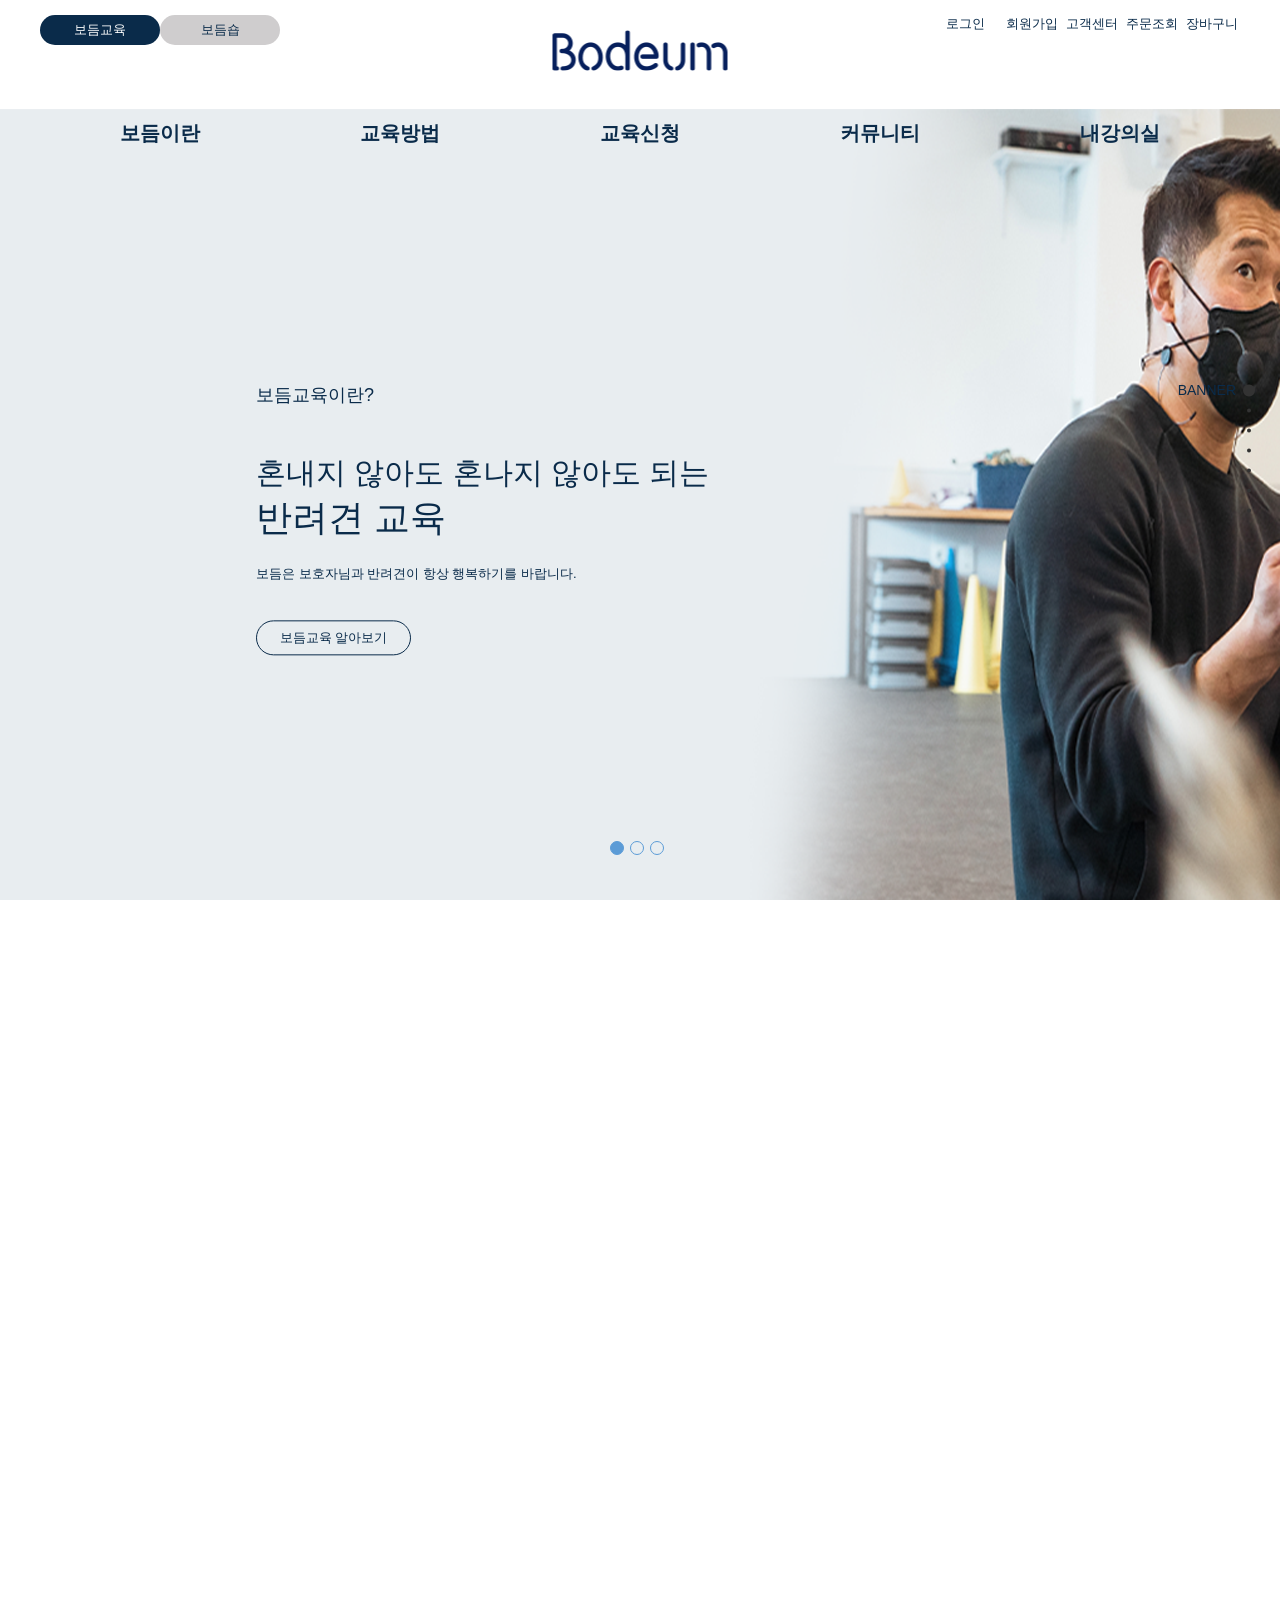
==== commit 2d459fd7: "Add files via upload" ====
--- a/index.html
+++ b/index.html
@@ -6,7 +6,7 @@
     <meta http-equiv="X-UA-Compatible" content="IE=edge">
     <meta name="viewport" content="width=device-width, initial-scale=1.0">
     <title>BoduemEdu</title>
-    <link rel="shortcut icon" href="favicon/apple-icon-120x120.png">
+    <link rel="shortcut icon" href="favicon/apple-icon-144x144.png">
     <link rel="stylesheet" href="css/common.css">
     <link rel="stylesheet" href="css/fullpage.css">
     <link rel="stylesheet" href="css/indexEdu.css">
@@ -21,8 +21,8 @@
             <div class="fixed">
                 <h1 class="logo"><a href="#void"><img src="images/logo.png" alt="logo"></a></h1>
                 <ul class="leftGnb">
-                    <li class="active"><a href="#void">보듬교육</a></li>
-                    <li><a href="/보듬숍/index.html">보듬숍</a></li>
+                    <li class="active"><a href="https://kim-eun-j.github.io/bodeumEdu/">보듬교육</a></li>
+                    <li><a href="https://kim-eun-j.github.io/bodeumshop/">보듬숍</a></li>
                 </ul>
                 <ul class="rightGnb">
                     <li><a href="/login/login.html">로그인</a></li>
@@ -353,4 +353,4 @@
     </div>
 </body>
 
-</html>
+</html>
--- a/css/indexEdu.css
+++ b/css/indexEdu.css
@@ -156,13 +156,13 @@
 .pager>li{
     text-indent: -99999px;
     margin-right: 10%;
-    border: 1px solid #0a2b4a;
+    border: 1px solid #5b9bd6;
     border-radius: 50%;
     width:12px;
     height:12px;
 }
 .pager>.active {
-    background-color: #0a2b4a;
+    background-color: #5b9bd6;
 }
 
 /* text*************************************************** */
